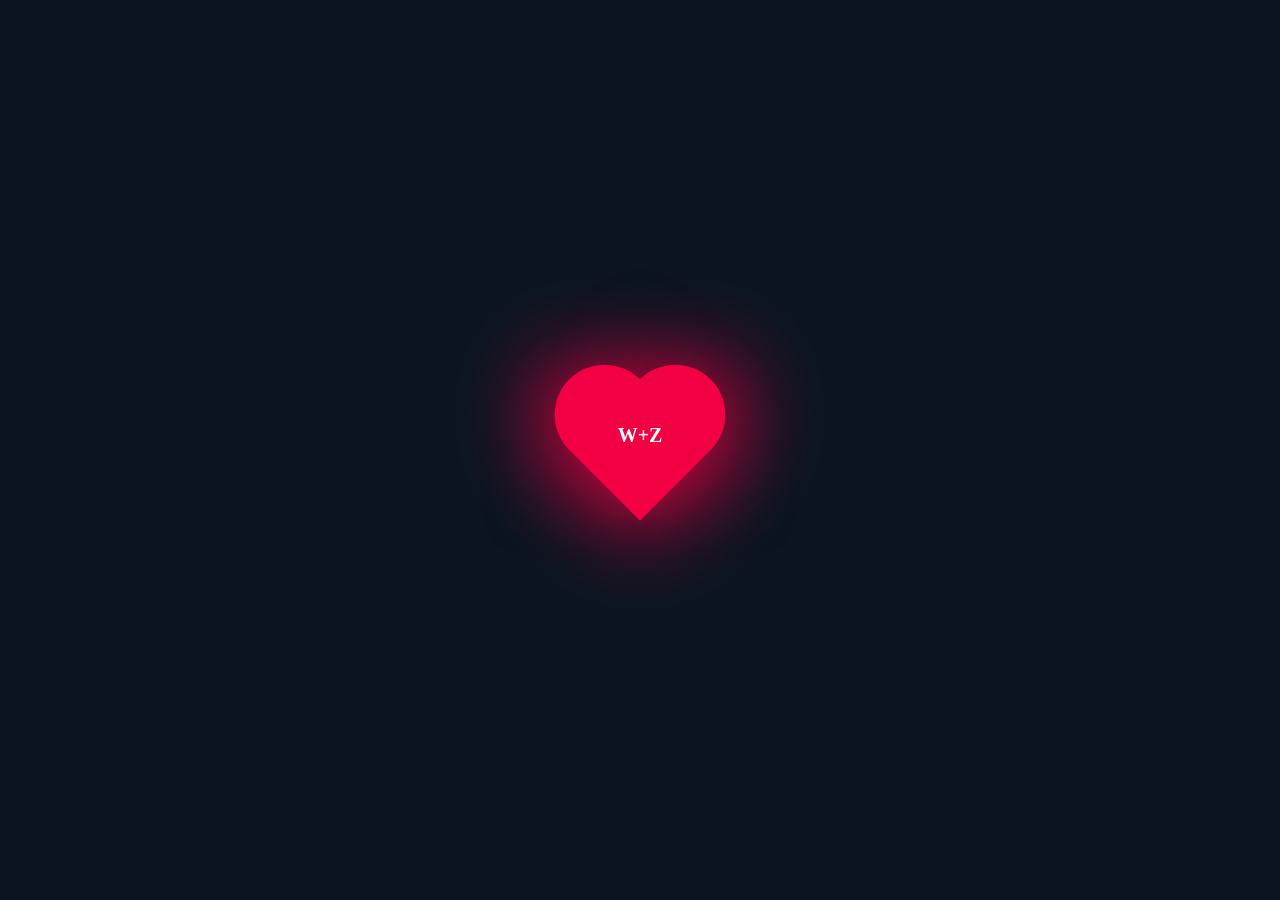
==== index.html @ 69052dca "A" ====
<!DOCTYPE html>
<html lang="en">
  <head>
    <meta charset="UTF-8" />
    <meta name="viewport" content="width=device-width, initial-scale=1.0" />
    <title>Heart with Centered Text</title>
    <style>
      body {
        margin: 0;
        padding: 0;
        min-height: 100vh;
        display: flex;
        align-items: center;
        justify-content: center;
        background: #0b1522;
      }
      .heart {
        height: 100px;
        width: 100px;
        background: #f20044;
        position: relative;
        transform: rotate(-45deg);
        box-shadow: -10px 10px 90px #f20044;
        animation: heart 0.6s linear infinite;
      }
      @keyframes heart {
        0% {
          transform: rotate(-45deg) scale(1.07);
        }
        80% {
          transform: rotate(-45deg) scale(1);
        }
        100% {
          transform: rotate(-45deg) scale(0.8);
        }
      }

      .heart::before {
        content: "";
        position: absolute;
        height: 100px;
        width: 100px;
        background: #f20044;
        top: -50px;
        box-shadow: -10px -10px 90px #f20044;
        border-radius: 50px;
      }
      .heart::after {
        content: "";
        position: absolute;
        height: 100px;
        width: 100px;
        background: #f20044;
        right: -50px;
        border-radius: 50px;
        box-shadow: 10px 10px 90px #f20044;
      }

      /* Centering text with absolute positioning and correcting rotation */
      .heart-text {
        color: white;
        font-size: 20px;
        font-weight: bold;
        position: absolute;
        top: 40%;
        left: 60%;
        transform: translate(-50%, -50%) rotate(45deg); /* Translate to center and rotate back upright */
        z-index: 1; /* Make sure the text is on top of the heart shape */
      }
    </style>
  </head>
  <body>
    <div class="heart">
      <div class="heart-text">W+Z</div>
    </div>
  </body>
</html>
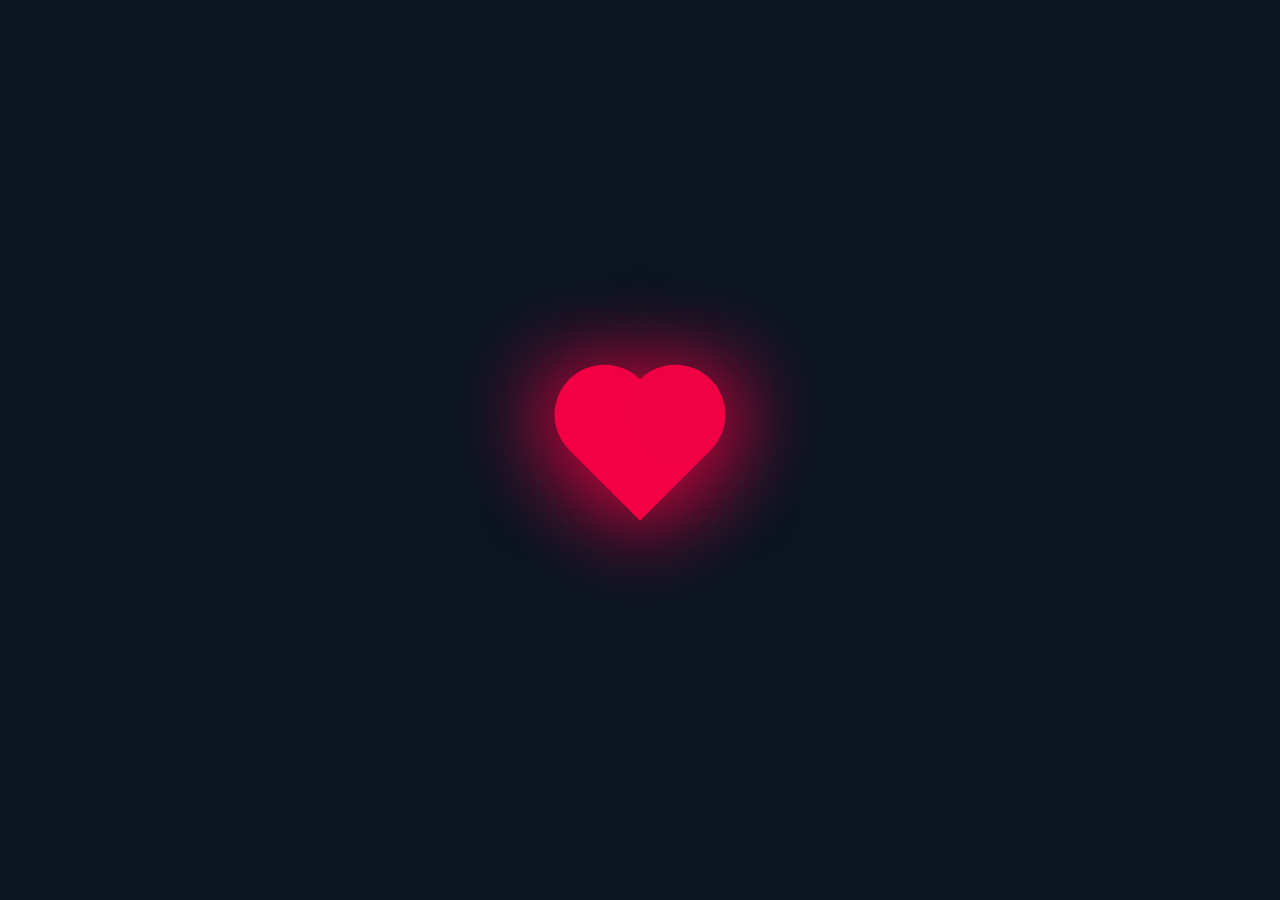
==== commit 34db333a: "A" ====
--- a/index.html
+++ b/index.html
@@ -71,7 +71,11 @@
   </head>
   <body>
     <div class="heart">
-      <div class="heart-text">W+Z</div>
+      <div class="heart-text"></div>
     </div>
+    <audio autoplay loop>
+      <source src="spotifydown.com - Let's Get It On.mp3" type="audio/mpeg" />
+      Your browser does not support the audio element.
+    </audio>
   </body>
 </html>
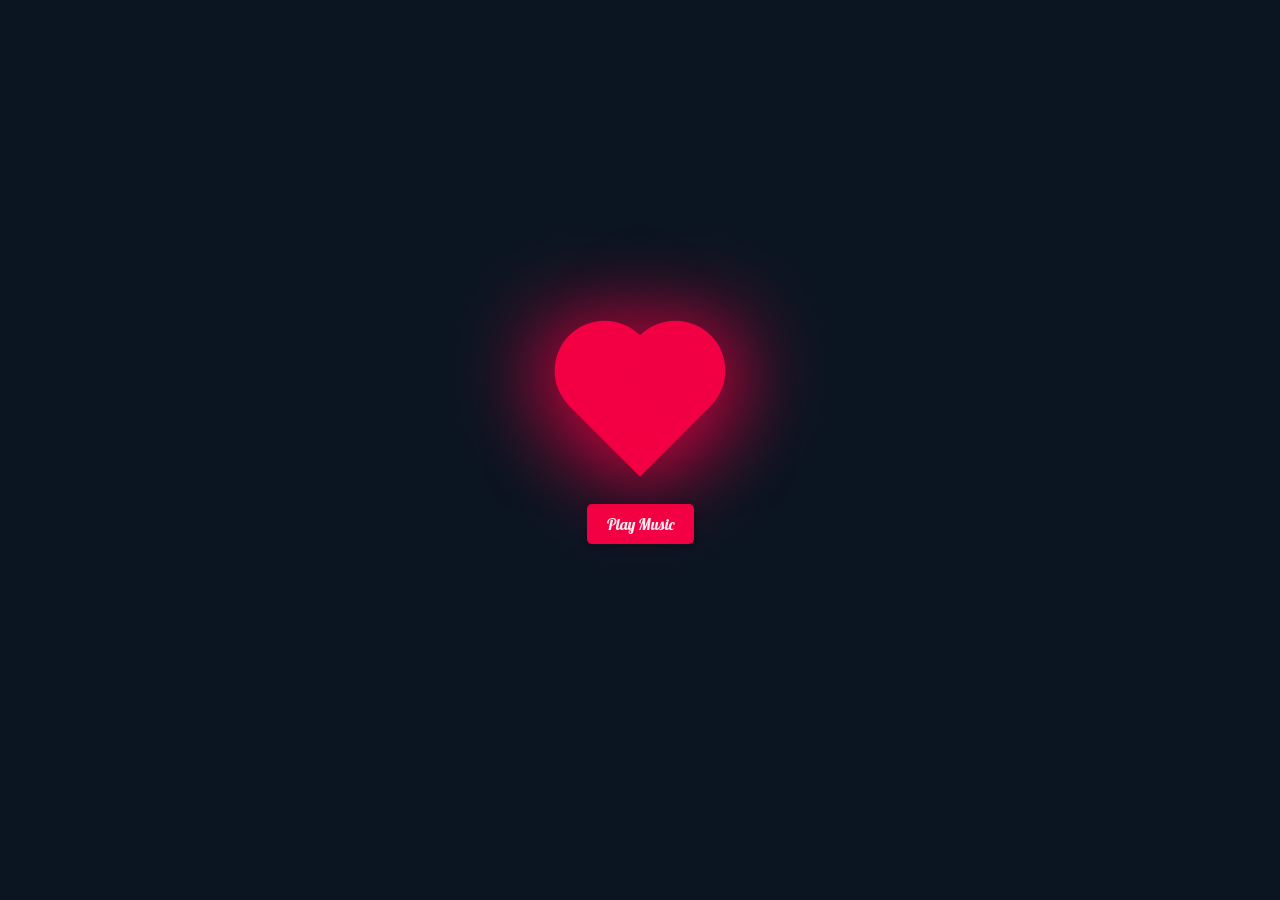
==== commit 72887508: "A" ====
--- a/index.html
+++ b/index.html
@@ -3,6 +3,12 @@
   <head>
     <meta charset="UTF-8" />
     <meta name="viewport" content="width=device-width, initial-scale=1.0" />
+    <link rel="preconnect" href="https://fonts.googleapis.com" />
+    <link rel="preconnect" href="https://fonts.gstatic.com" crossorigin />
+    <link
+      href="https://fonts.googleapis.com/css2?family=Inter:ital,opsz,wght@0,14..32,100..900;1,14..32,100..900&family=Lobster&family=Montserrat:ital,wght@0,100..900;1,100..900&family=Nunito:ital,wght@0,200..1000;1,200..1000&family=Poppins:ital,wght@0,100;0,200;0,300;0,400;0,500;0,600;0,700;0,800;0,900;1,100;1,200;1,300;1,400;1,500;1,600;1,700;1,800;1,900&display=swap"
+      rel="stylesheet"
+    />
     <title>Heart with Centered Text</title>
     <style>
       body {
@@ -13,6 +19,7 @@
         align-items: center;
         justify-content: center;
         background: #0b1522;
+        flex-direction: column;
       }
       .heart {
         height: 100px;
@@ -67,15 +74,42 @@
         transform: translate(-50%, -50%) rotate(45deg); /* Translate to center and rotate back upright */
         z-index: 1; /* Make sure the text is on top of the heart shape */
       }
+
+      /* Button styling */
+      #playButton {
+        margin-top: 3em;
+        padding: 10px 20px;
+        font-size: 16px;
+        color: white;
+        background-color: #f20044;
+        font-family: "Lobster", sans-serif;
+        border: none;
+        border-radius: 5px;
+        cursor: pointer;
+        box-shadow: 2px 2px 8px rgba(0, 0, 0, 0.3);
+      }
     </style>
   </head>
   <body>
     <div class="heart">
       <div class="heart-text"></div>
     </div>
-    <audio autoplay loop>
+
+    <!-- Play button for user interaction to start the audio -->
+    <button id="playButton" onclick="playAudio()">Play Music</button>
+
+    <!-- Hidden audio element to play the song -->
+    <audio id="background-audio" loop>
       <source src="spotifydown.com - Let's Get It On.mp3" type="audio/mpeg" />
       Your browser does not support the audio element.
     </audio>
+
+    <script>
+      function playAudio() {
+        const audio = document.getElementById("background-audio");
+        audio.play();
+        document.getElementById("playButton").style.display = "none"; // Hide button after playing
+      }
+    </script>
   </body>
 </html>
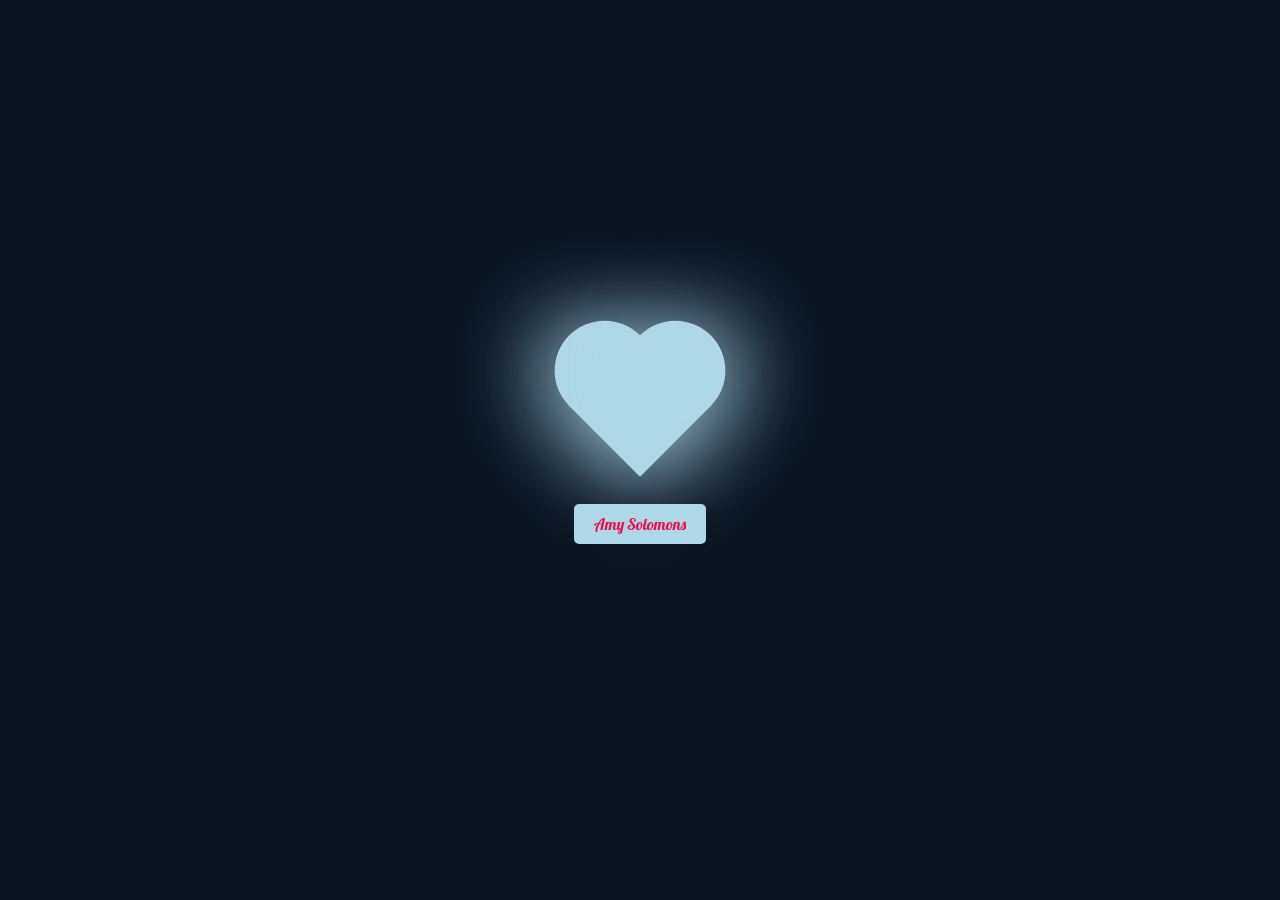
==== commit 71b6383c: "A" ====
--- a/index.html
+++ b/index.html
@@ -9,7 +9,7 @@
       href="https://fonts.googleapis.com/css2?family=Inter:ital,opsz,wght@0,14..32,100..900;1,14..32,100..900&family=Lobster&family=Montserrat:ital,wght@0,100..900;1,100..900&family=Nunito:ital,wght@0,200..1000;1,200..1000&family=Poppins:ital,wght@0,100;0,200;0,300;0,400;0,500;0,600;0,700;0,800;0,900;1,100;1,200;1,300;1,400;1,500;1,600;1,700;1,800;1,900&display=swap"
       rel="stylesheet"
     />
-    <title>Heart with Centered Text</title>
+    <title></title>
     <style>
       body {
         margin: 0;
@@ -24,10 +24,10 @@
       .heart {
         height: 100px;
         width: 100px;
-        background: #f20044;
+        background: #add8e6;
         position: relative;
         transform: rotate(-45deg);
-        box-shadow: -10px 10px 90px #f20044;
+        box-shadow: -10px 10px 90px #add8e6;
         animation: heart 0.6s linear infinite;
       }
       @keyframes heart {
@@ -47,9 +47,9 @@
         position: absolute;
         height: 100px;
         width: 100px;
-        background: #f20044;
+        background: #add8e6;
         top: -50px;
-        box-shadow: -10px -10px 90px #f20044;
+        box-shadow: -10px -10px 90px #add8e6;
         border-radius: 50px;
       }
       .heart::after {
@@ -57,10 +57,10 @@
         position: absolute;
         height: 100px;
         width: 100px;
-        background: #f20044;
+        background: #add8e6;
         right: -50px;
         border-radius: 50px;
-        box-shadow: 10px 10px 90px #f20044;
+        box-shadow: 10px 10px 90px #add8e6;
       }
 
       /* Centering text with absolute positioning and correcting rotation */
@@ -80,8 +80,8 @@
         margin-top: 3em;
         padding: 10px 20px;
         font-size: 16px;
-        color: white;
-        background-color: #f20044;
+        color: #f20044;
+        background-color: #add8e6;
         font-family: "Lobster", sans-serif;
         border: none;
         border-radius: 5px;
@@ -96,7 +96,7 @@
     </div>
 
     <!-- Play button for user interaction to start the audio -->
-    <button id="playButton" onclick="playAudio()">Play Music</button>
+    <button id="playButton" onclick="playAudio()">Amy Solomons</button>
 
     <!-- Hidden audio element to play the song -->
     <audio id="background-audio" loop>
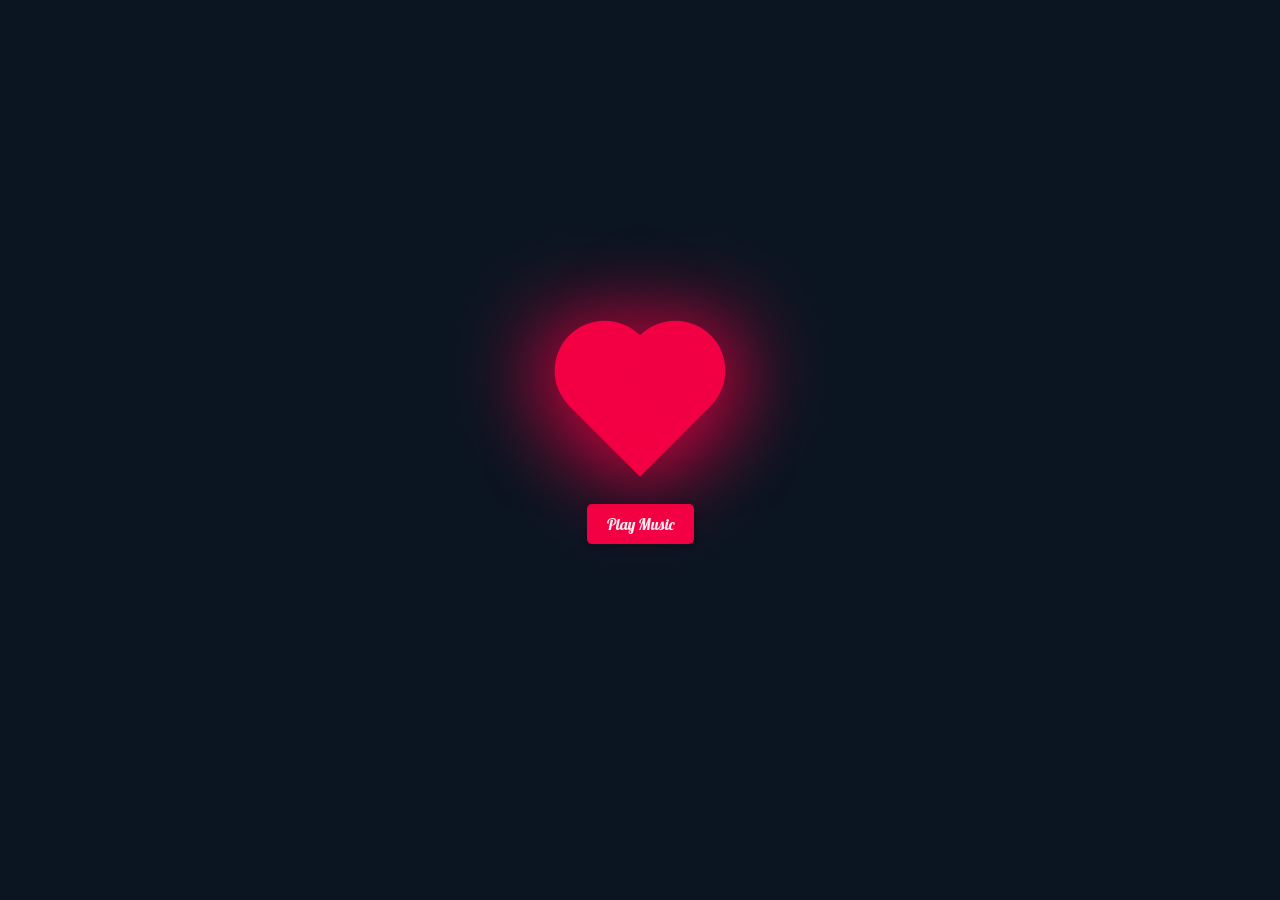
==== commit 429c2e12: "A" ====
--- a/index.html
+++ b/index.html
@@ -24,10 +24,10 @@
       .heart {
         height: 100px;
         width: 100px;
-        background: #add8e6;
+        background: #f20044;
         position: relative;
         transform: rotate(-45deg);
-        box-shadow: -10px 10px 90px #add8e6;
+        box-shadow: -10px 10px 90px #f20044;
         animation: heart 0.6s linear infinite;
       }
       @keyframes heart {
@@ -47,9 +47,9 @@
         position: absolute;
         height: 100px;
         width: 100px;
-        background: #add8e6;
+        background: #f20044;
         top: -50px;
-        box-shadow: -10px -10px 90px #add8e6;
+        box-shadow: -10px -10px 90px #f20044;
         border-radius: 50px;
       }
       .heart::after {
@@ -57,10 +57,10 @@
         position: absolute;
         height: 100px;
         width: 100px;
-        background: #add8e6;
+        background: #f20044;
         right: -50px;
         border-radius: 50px;
-        box-shadow: 10px 10px 90px #add8e6;
+        box-shadow: 10px 10px 90px #f20044;
       }
 
       /* Centering text with absolute positioning and correcting rotation */
@@ -80,8 +80,8 @@
         margin-top: 3em;
         padding: 10px 20px;
         font-size: 16px;
-        color: #f20044;
-        background-color: #add8e6;
+        color: white;
+        background-color: #f20044;
         font-family: "Lobster", sans-serif;
         border: none;
         border-radius: 5px;
@@ -96,7 +96,7 @@
     </div>
 
     <!-- Play button for user interaction to start the audio -->
-    <button id="playButton" onclick="playAudio()">Amy Solomons</button>
+    <button id="playButton" onclick="playAudio()">Play Music</button>
 
     <!-- Hidden audio element to play the song -->
     <audio id="background-audio" loop>
